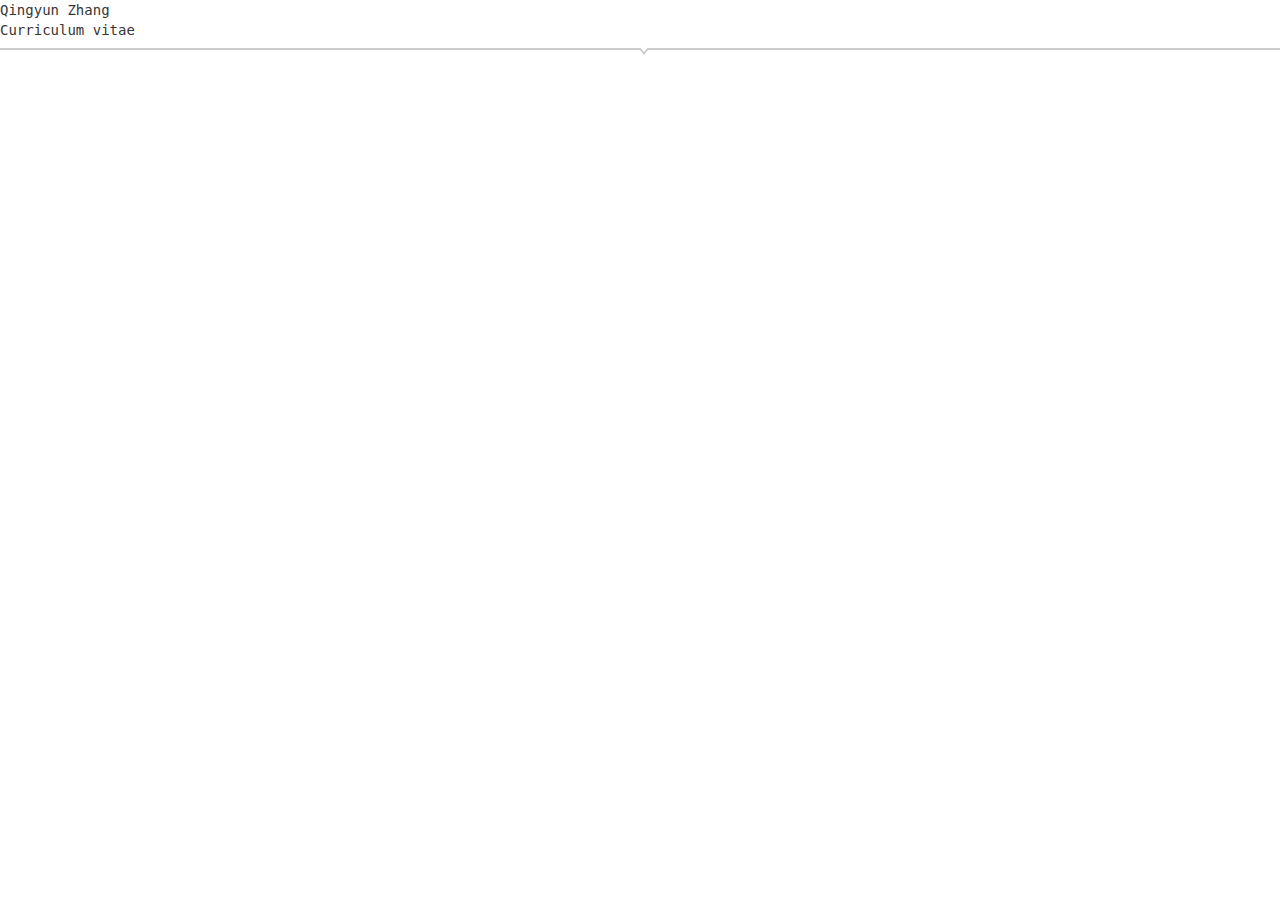
==== covter.html @ 3cb475b0 "english edit1" ====
<!DOCTYPE html>
<html>
    <head>
        <meta charset="utf-8">
        <meta name="viewport" content="initial-scale=1, maximum-scale=1, user-scalable=no, width=device-width">
        <title>Julie's cover letter</title>
        <link rel="stylesheet" type="text/css" href="css/bootstrap.min.css">
        <link rel="stylesheet" type="text/css" href="css/bootstrap-theme.min.css">
        <link rel="stylesheet" type="text/css" href="font-awesome/css/font-awesome.min.css">
        <link href="css/covter.css" rel="stylesheet">
    </head>
    <body>
        <div class="resume">
            <div class="summary">
                <div class="name">Qingyun Zhang</div>
                <div class="cv">Curriculum vitae</div>
            </div>
            <div class="break-line"></div>
        </div>
    </body>
</html>
---- css/covter.css ----
html, body {
    width: 100%;
    height: 100%;
    margin: 0;
    padding: 0;
    font-family: 'Roboto Mono', monospace;
    color: rgb(54, 54, 54);
    font-size: 14px;
    position: relative;
}

.break-line {
    position: relative;
    border-bottom: 2px solid #ccc;
    float: left;
    height: 10px;
    width: 100%;
}
.break-line:before {
    position: absolute;
    content: '';
    border-top: 5px solid #ccc;
    border-right: 4px solid transparent;
    border-left: 4px solid transparent;
    height: 5px;
    width: 4px;
    left: 50%;
    top: 10px;
}
.break-line:after {
    position: absolute;
    content: '';
    border-top: 5px solid white;
    border-right: 4px solid transparent;
    border-left: 4px solid transparent;
    height: 5px;
    width: 4px;
    left: 50%;
    top: 7px;
}
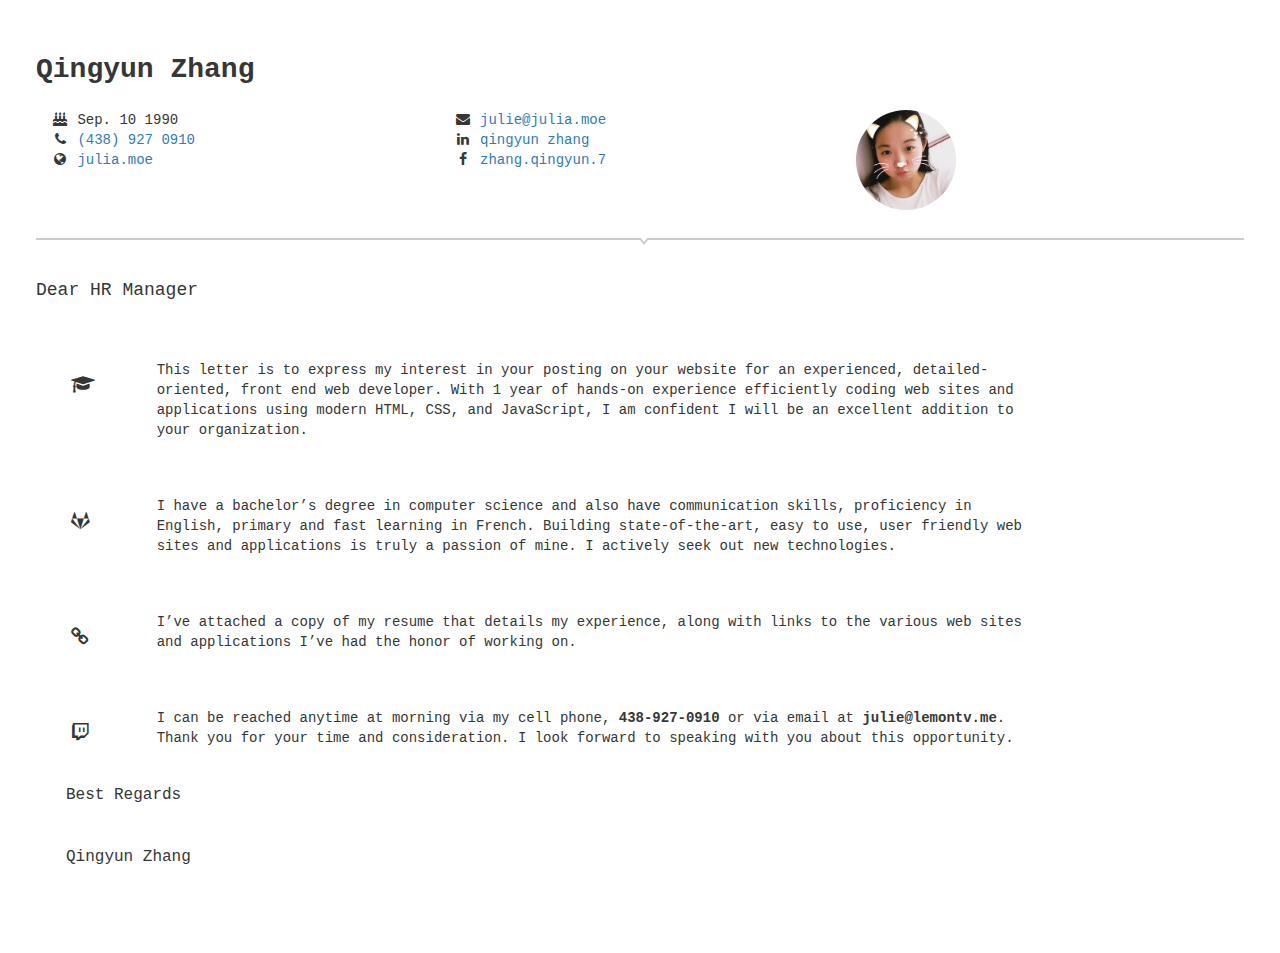
==== commit 73f17817: "final one, english and french" ====
--- a/covter.html
+++ b/covter.html
@@ -10,12 +10,75 @@
         <link href="css/covter.css" rel="stylesheet">
     </head>
     <body>
-        <div class="resume">
+        <div id="cover-letter" class="resume">
             <div class="summary">
-                <div class="name">Qingyun Zhang</div>
-                <div class="cv">Curriculum vitae</div>
+                <div class="header row">
+                    <div class="col-xs-6">
+                        <div class="name">Qingyun Zhang</div>
+                    </div>
+                </div>
+                <div class="myinfo row">
+                    <div class="vertical photo col-xs-12 col-sm-12 col-md-push-8 col-md-4">
+                        <img src="imgs/face.jpg">
+                    </div>
+                    <div class="vertical col-xs-12 col-sm-6 col-md-pull-4 col-md-4">
+                        <div class="v-line1">
+                            <i class="fa fa-fw fa-birthday-cake" aria-hidden="true"></i>
+                            <span class="vinfo">Sep. 10 1990</span>
+                        </div>
+                        <div class="v-line1">
+                            <i class="fa fa-fw fa-phone" aria-hidden="true"></i>
+                            <span class="vinfo"><a href="tel:4389270910">(438) 927 0910</a></span>
+                        </div>
+                        <div class="v-line1">
+                            <i class="fa fa-fw fa-globe" aria-hidden="true"></i>
+                            <span class="vinfo"><a href="http://julia.moe" target="_blank">julia.moe</a></span>
+                        </div>
+                    </div>
+                    <div class="vertical col-xs-12 col-sm-6 col-md-pull-4 col-md-4">
+                        <div class="v-line1">
+                            <i class="fa fa-fw fa-envelope" aria-hidden="true"></i>
+                            <span class="vinfo"><a href="mailto:julie@julia.moe" target="_blank">julie@julia.moe</a></span>
+                        </div>
+                        <div class="v-line1">
+                            <i class="fa fa-fw fa-linkedin" aria-hidden="true"></i>
+                            <span class="vinfo"><a href="https://ca.linkedin.com/in/qingyun-zhang-416a61126" target="_blank">qingyun zhang</a></span>
+                        </div>
+                        <div class="v-line1">
+                            <i class="fa fa-fw fa-facebook" aria-hidden="true"></i>
+                            <span class="vinfo"><a href="https://www.facebook.com/zhang.qingyun.7" target="_blank">zhang.qingyun.7</a></span>
+                        </div>
+                    </div>
+                </div>
             </div>
             <div class="break-line"></div>
+            <div class="manager">Dear HR Manager</div>
+            <div class="like raw">
+                <div class="col-sm-1 col-xs-12 logo1"><i class="fa fa-graduation-cap fa-lg" aria-hidden="true"></i></div>
+                <div class="col-sm-9 col-xs-12 con1">
+                    <p>This letter is to express my interest in your posting on your website for an experienced, detailed-oriented, front end web developer. With 1 year of hands-on experience efficiently coding web sites and applications using modern HTML, CSS, and JavaScript, I am confident I will be an excellent addition to your organization.</p>
+                </div>
+            </div>
+            <div class="introme raw">
+                <div class="col-sm-1 col-xs-12 logo1"><i class="fa fa-gitlab fa-lg" aria-hidden="true"></i></div>
+                <div class="col-sm-9 col-xs-12 con1">
+                    <p>I have a bachelor’s degree in computer science and also have communication skills, proficiency in English, primary and fast learning in French. Building state-of-the-art, easy to use, user friendly web sites and applications is truly a passion of mine. I actively seek out new technologies.</p>
+                </div>
+            </div> 
+            <div class="attach raw">
+                <div class="col-sm-1 col-xs-12 logo1"><i class="fa fa-link fa-lg" aria-hidden="true"></i></div>
+                <div class="col-sm-9 col-xs-12 con1">
+                    <p>I’ve attached a copy of my resume that details my experience, along with links to the various web sites and applications I’ve had the honor of working on.</p>
+                </div>
+            </div>
+            <div class="nomalfini raw">
+                <div class="col-sm-1 col-xs-12 logo1"><i class="fa fa-twitch fa-lg" aria-hidden="true"></i></div>
+                <div class="col-sm-9 col-xs-12 con1">
+                    <p>I can be reached anytime at morning via my cell phone, <b>438-927-0910</b> or via email at <b>julie@lemontv.me</b>. Thank you for your time and consideration. I look forward to speaking with you about this opportunity.</p>
+                </div>
+            </div>
+            <div class="foot">Best Regards</div>
+            <div class="foot nameme">Qingyun Zhang</div>
         </div>
     </body>
 </html>--- a/css/covter.css
+++ b/css/covter.css
@@ -38,3 +38,84 @@
     left: 50%;
     top: 7px;
 }
+/* resume body */
+.resume {
+    padding: 50px 36px;
+}
+
+.myinfo {
+    margin: 20px 0;
+}
+.summary .name {
+    font-size: 28px;
+    font-weight: bold;
+}
+.summary .cv {
+    font-size: 12px;
+    color: grey;
+}
+.myinfo .photo img {
+    border-radius: 50%;
+    height: 100px;
+}
+
+/* vertical content and section titles */
+.header {
+    font-size: 24px;
+}
+.header i {
+    padding: 20px 0px 20px 20px;
+}
+.text {
+    font-size: 16px;
+    margin: 10px 40px;
+}
+.manager {
+    font-size: 18px;
+    line-height: 100px;
+}
+.raw {
+    display: inline-block;
+}
+.logo1 {
+    padding: 35px;
+}
+.con1 {
+    padding: 20px;
+}
+
+.foot {
+    font-size: 16px;
+    margin-left: 30px;
+}
+.nameme {
+    line-height: 100px;
+}
+
+
+@media (max-width: 768px) {
+    .photo {
+        text-align: center;
+        padding: 20px 0;
+    }
+    .item:before {
+        display: none;
+    }
+    .body-content .dot {
+        display: none;
+    }
+    .xtime {
+        margin-bottom: 10px;
+    }
+    .header i {
+        padding: 0px;
+    }
+    .start, .end {
+        display: inline-block;
+    }
+    .resume {
+        padding: 32px 20px;
+    }
+}
+
+
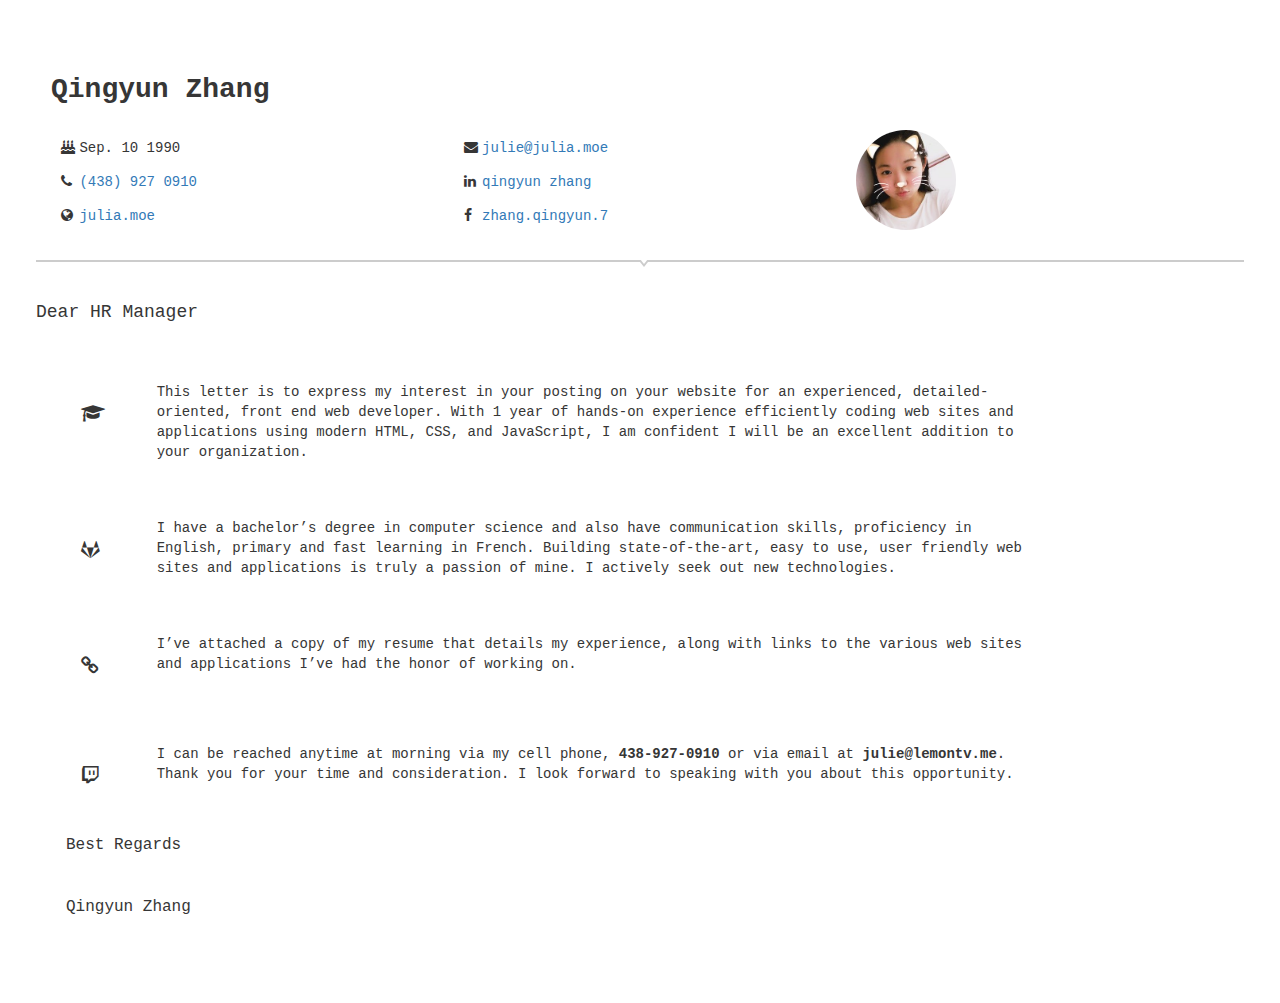
==== commit 7da2e08d: "fix bug" ====
--- a/covter.html
+++ b/covter.html
@@ -12,13 +12,11 @@
     <body>
         <div id="cover-letter" class="resume">
             <div class="summary">
-                <div class="header row">
-                    <div class="col-xs-6">
+                <div class="myinfo row">
+                    <div class="header col-xs-6 col-sm-12">
                         <div class="name">Qingyun Zhang</div>
                     </div>
-                </div>
-                <div class="myinfo row">
-                    <div class="vertical photo col-xs-12 col-sm-12 col-md-push-8 col-md-4">
+                    <div class="vertical photo col-xs-6 col-sm-12 col-md-push-8 col-md-4">
                         <img src="imgs/face.jpg">
                     </div>
                     <div class="vertical col-xs-12 col-sm-6 col-md-pull-4 col-md-4">
@@ -64,7 +62,7 @@
                 <div class="col-sm-9 col-xs-12 con1">
                     <p>I have a bachelor’s degree in computer science and also have communication skills, proficiency in English, primary and fast learning in French. Building state-of-the-art, easy to use, user friendly web sites and applications is truly a passion of mine. I actively seek out new technologies.</p>
                 </div>
-            </div> 
+            </div>
             <div class="attach raw">
                 <div class="col-sm-1 col-xs-12 logo1"><i class="fa fa-link fa-lg" aria-hidden="true"></i></div>
                 <div class="col-sm-9 col-xs-12 con1">
@@ -81,4 +79,4 @@
             <div class="foot nameme">Qingyun Zhang</div>
         </div>
     </body>
-</html>+</html>
--- a/css/covter.css
+++ b/css/covter.css
@@ -7,6 +7,10 @@
     color: rgb(54, 54, 54);
     font-size: 14px;
     position: relative;
+}
+
+.fa {
+    padding: 10px 10px;
 }
 
 .break-line {
@@ -62,6 +66,7 @@
 /* vertical content and section titles */
 .header {
     font-size: 24px;
+    padding-bottom: 20px;
 }
 .header i {
     padding: 20px 0px 20px 20px;
@@ -94,28 +99,8 @@
 
 
 @media (max-width: 768px) {
-    .photo {
+    .logo1 {
+        padding: 0;
         text-align: center;
-        padding: 20px 0;
-    }
-    .item:before {
-        display: none;
-    }
-    .body-content .dot {
-        display: none;
-    }
-    .xtime {
-        margin-bottom: 10px;
-    }
-    .header i {
-        padding: 0px;
-    }
-    .start, .end {
-        display: inline-block;
-    }
-    .resume {
-        padding: 32px 20px;
     }
 }
-
-
